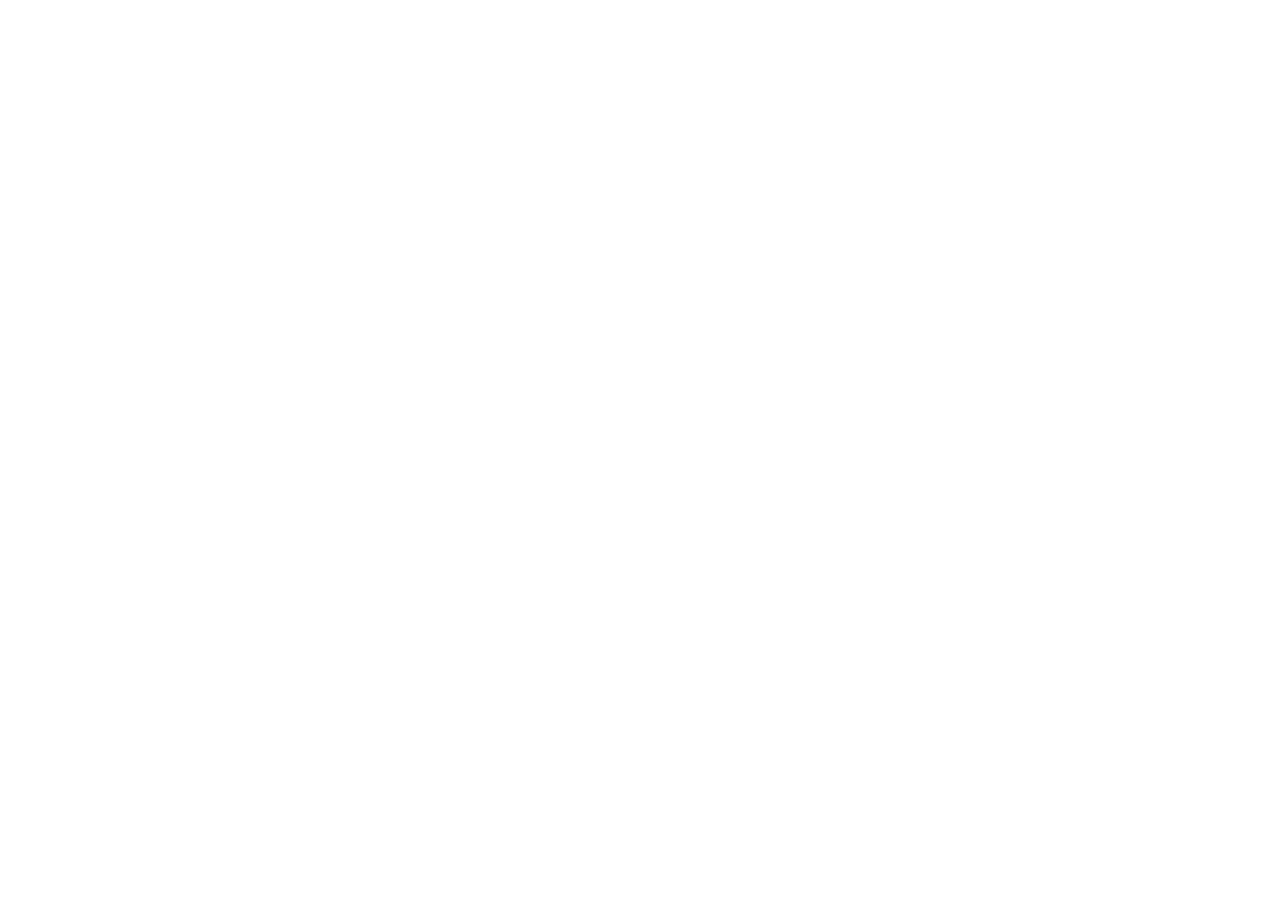
==== login.html @ 89409ceb "init project" ====
<!DOCTYPE html>
<html lang="en">

<head>
    <meta charset="UTF-8">
    <meta http-equiv="X-UA-Compatible" content="IE=edge">
    <meta name="viewport" content="width=device-width, initial-scale=1.0">
    <title>Document</title>
</head>

<body>

</body>

</html>
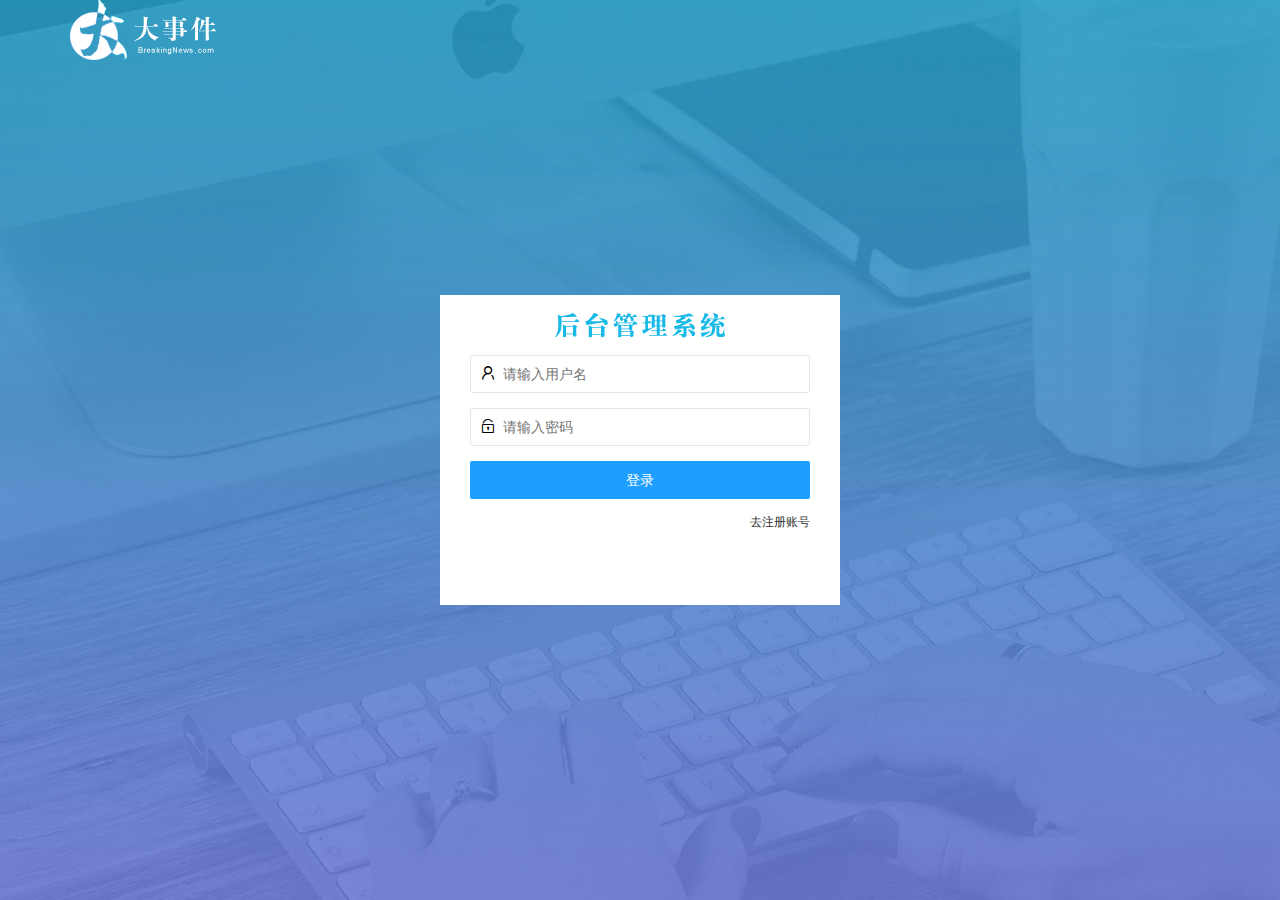
==== commit b4517d18: "完成了登录和注册功能的开发" ====
--- a/login.html
+++ b/login.html
@@ -5,10 +5,89 @@
     <meta charset="UTF-8">
     <meta http-equiv="X-UA-Compatible" content="IE=edge">
     <meta name="viewport" content="width=device-width, initial-scale=1.0">
-    <title>Document</title>
+    <title>大事件-登录/注册</title>
+    <!-- 导入layui 的样式表 -->
+    <link rel="stylesheet" href="/assets/lib/layui/css/layui.css">
+    <!-- 导入自己 的样式表 -->
+    <link rel="stylesheet" href="/assets/css/login.css">
 </head>
 
 <body>
+    <!-- 头部的logo区域 -->
+    <div class="layui-main">
+        <img src="/assets/images/logo.png" alt="" />
+    </div>
+    <!-- 登录注册区域 -->
+    <div class="loginAndRegBox">
+        <div class="title-box"></div>
+        <!-- 登录的div -->
+        <div class="login-box">
+            <!-- 登录的表单 -->
+            <form class="layui-form" id="form_login">
+                <!-- 用户名 -->
+                <div class="layui-form-item">
+                    <i class="layui-icon layui-icon-username"></i>
+                    <input type="text" name="username" required lay-verify="required" placeholder="请输入用户名" autocomplete="off" class="layui-input">
+                </div>
+
+                <!-- 登录密码 -->
+                <div class="layui-form-item">
+                    <i class="layui-icon layui-icon-password"></i>
+                    <input type="password" name="password" required lay-verify="required|pwd" placeholder="请输入密码" autocomplete="off" class="layui-input">
+                </div>
+
+                <!-- 登录按钮 -->
+                <div class="layui-form-item">
+                    <!-- 注意:提交按钮和普通按钮的区别,就是lay-submit属性 -->
+                    <button class="layui-btn layui-btn-fluid layui-btn-normal" lay-submit>登录</button>
+                </div>
+                <div class="layui-form-item links">
+                    <a href="javascript:;" id="link_reg"> 去注册账号</a>
+                </div>
+            </form>
+        </div>
+        <!-- 注册的div -->
+        <div class="reg-box">
+            <!-- 注册的表单 -->
+            <form class="layui-form" id="form_reg">
+                <!-- 用户名 -->
+                <div class="layui-form-item">
+                    <i class="layui-icon layui-icon-username"></i>
+                    <input type="text" name="username" required lay-verify="required" placeholder="请输入用户名" autocomplete="off" class="layui-input">
+                </div>
+
+                <!-- 登录密码 -->
+                <div class="layui-form-item">
+                    <i class="layui-icon layui-icon-password"></i>
+                    <input type="password" name="password" required lay-verify="required|pwd" placeholder="请输入密码" autocomplete="off" class="layui-input">
+                </div>
+
+                <!-- 确认密码框 -->
+                <div class="layui-form-item">
+                    <i class="layui-icon layui-icon-password"></i>
+                    <input type="password" name="repassword" required lay-verify="required|pwd|repwd" placeholder="再次确认密码" autocomplete="off" class="layui-input">
+                </div>
+
+                <!-- 登录按钮 -->
+                <div class="layui-form-item">
+                    <!-- 注意:提交按钮和普通按钮的区别,就是lay-submit属性 -->
+                    <button class="layui-btn layui-btn-fluid layui-btn-normal" lay-submit>注册</button>
+                </div>
+                <div class="layui-form-item links">
+                    <a href="javascript:;" id="link_login"> 去登录</a>
+                </div>
+            </form>
+
+        </div>
+    </div>
+    <!-- 导入layui js文件 -->
+    <script src="/assets/lib/layui/layui.all.js"></script>
+    <!-- 导入jquery -->
+    <script src="/assets/lib/jquery.js"></script>
+    <!-- 导入自己封装的baseAPI.js -->
+    <script src="/assets/js/baseAPI.js"></script>
+    <!-- 导入自己的javascript 脚本 -->
+    <script src="/assets/js/login.js"></script>
 
 </body>
 
--- a/assets/lib/layui/css/layui.css
+++ b/assets/lib/layui/css/layui.css
@@ -0,0 +1,2 @@
+/** layui-v2.5.5 MIT License By https://www.layui.com */
+ .layui-inline,img{display:inline-block;vertical-align:middle}h1,h2,h3,h4,h5,h6{font-weight:400}.layui-edge,.layui-header,.layui-inline,.layui-main{position:relative}.layui-body,.layui-edge,.layui-elip{overflow:hidden}.layui-btn,.layui-edge,.layui-inline,img{vertical-align:middle}.layui-btn,.layui-disabled,.layui-icon,.layui-unselect{-moz-user-select:none;-webkit-user-select:none;-ms-user-select:none}.layui-elip,.layui-form-checkbox span,.layui-form-pane .layui-form-label{text-overflow:ellipsis;white-space:nowrap}.layui-breadcrumb,.layui-tree-btnGroup{visibility:hidden}blockquote,body,button,dd,div,dl,dt,form,h1,h2,h3,h4,h5,h6,input,li,ol,p,pre,td,textarea,th,ul{margin:0;padding:0;-webkit-tap-highlight-color:rgba(0,0,0,0)}a:active,a:hover{outline:0}img{border:none}li{list-style:none}table{border-collapse:collapse;border-spacing:0}h4,h5,h6{font-size:100%}button,input,optgroup,option,select,textarea{font-family:inherit;font-size:inherit;font-style:inherit;font-weight:inherit;outline:0}pre{white-space:pre-wrap;white-space:-moz-pre-wrap;white-space:-pre-wrap;white-space:-o-pre-wrap;word-wrap:break-word}body{line-height:24px;font:14px Helvetica Neue,Helvetica,PingFang SC,Tahoma,Arial,sans-serif}hr{height:1px;margin:10px 0;border:0;clear:both}a{color:#333;text-decoration:none}a:hover{color:#777}a cite{font-style:normal;*cursor:pointer}.layui-border-box,.layui-border-box *{box-sizing:border-box}.layui-box,.layui-box *{box-sizing:content-box}.layui-clear{clear:both;*zoom:1}.layui-clear:after{content:'\20';clear:both;*zoom:1;display:block;height:0}.layui-inline{*display:inline;*zoom:1}.layui-edge{display:inline-block;width:0;height:0;border-width:6px;border-style:dashed;border-color:transparent}.layui-edge-top{top:-4px;border-bottom-color:#999;border-bottom-style:solid}.layui-edge-right{border-left-color:#999;border-left-style:solid}.layui-edge-bottom{top:2px;border-top-color:#999;border-top-style:solid}.layui-edge-left{border-right-color:#999;border-right-style:solid}.layui-disabled,.layui-disabled:hover{color:#d2d2d2!important;cursor:not-allowed!important}.layui-circle{border-radius:100%}.layui-show{display:block!important}.layui-hide{display:none!important}@font-face{font-family:layui-icon;src:url(../font/iconfont.eot?v=250);src:url(../font/iconfont.eot?v=250#iefix) format('embedded-opentype'),url(../font/iconfont.woff2?v=250) format('woff2'),url(../font/iconfont.woff?v=250) format('woff'),url(../font/iconfont.ttf?v=250) format('truetype'),url(../font/iconfont.svg?v=250#layui-icon) format('svg')}.layui-icon{font-family:layui-icon!important;font-size:16px;font-style:normal;-webkit-font-smoothing:antialiased;-moz-osx-font-smoothing:grayscale}.layui-icon-reply-fill:before{content:"\e611"}.layui-icon-set-fill:before{content:"\e614"}.layui-icon-menu-fill:before{content:"\e60f"}.layui-icon-search:before{content:"\e615"}.layui-icon-share:before{content:"\e641"}.layui-icon-set-sm:before{content:"\e620"}.layui-icon-engine:before{content:"\e628"}.layui-icon-close:before{content:"\1006"}.layui-icon-close-fill:before{content:"\1007"}.layui-icon-chart-screen:before{content:"\e629"}.layui-icon-star:before{content:"\e600"}.layui-icon-circle-dot:before{content:"\e617"}.layui-icon-chat:before{content:"\e606"}.layui-icon-release:before{content:"\e609"}.layui-icon-list:before{content:"\e60a"}.layui-icon-chart:before{content:"\e62c"}.layui-icon-ok-circle:before{content:"\1005"}.layui-icon-layim-theme:before{content:"\e61b"}.layui-icon-table:before{content:"\e62d"}.layui-icon-right:before{content:"\e602"}.layui-icon-left:before{content:"\e603"}.layui-icon-cart-simple:before{content:"\e698"}.layui-icon-face-cry:before{content:"\e69c"}.layui-icon-face-smile:before{content:"\e6af"}.layui-icon-survey:before{content:"\e6b2"}.layui-icon-tree:before{content:"\e62e"}.layui-icon-upload-circle:before{content:"\e62f"}.layui-icon-add-circle:before{content:"\e61f"}.layui-icon-download-circle:before{content:"\e601"}.layui-icon-templeate-1:before{content:"\e630"}.layui-icon-util:before{content:"\e631"}.layui-icon-face-surprised:before{content:"\e664"}.layui-icon-edit:before{content:"\e642"}.layui-icon-speaker:before{content:"\e645"}.layui-icon-down:before{content:"\e61a"}.layui-icon-file:before{content:"\e621"}.layui-icon-layouts:before{content:"\e632"}.layui-icon-rate-half:before{content:"\e6c9"}.layui-icon-add-circle-fine:before{content:"\e608"}.layui-icon-prev-circle:before{content:"\e633"}.layui-icon-read:before{content:"\e705"}.layui-icon-404:before{content:"\e61c"}.layui-icon-carousel:before{content:"\e634"}.layui-icon-help:before{content:"\e607"}.layui-icon-code-circle:before{content:"\e635"}.layui-icon-water:before{content:"\e636"}.layui-icon-username:before{content:"\e66f"}.layui-icon-find-fill:before{content:"\e670"}.layui-icon-about:before{content:"\e60b"}.layui-icon-location:before{content:"\e715"}.layui-icon-up:before{content:"\e619"}.layui-icon-pause:before{content:"\e651"}.layui-icon-date:before{content:"\e637"}.layui-icon-layim-uploadfile:before{content:"\e61d"}.layui-icon-delete:before{content:"\e640"}.layui-icon-play:before{content:"\e652"}.layui-icon-top:before{content:"\e604"}.layui-icon-friends:before{content:"\e612"}.layui-icon-refresh-3:before{content:"\e9aa"}.layui-icon-ok:before{content:"\e605"}.layui-icon-layer:before{content:"\e638"}.layui-icon-face-smile-fine:before{content:"\e60c"}.layui-icon-dollar:before{content:"\e659"}.layui-icon-group:before{content:"\e613"}.layui-icon-layim-download:before{content:"\e61e"}.layui-icon-picture-fine:before{content:"\e60d"}.layui-icon-link:before{content:"\e64c"}.layui-icon-diamond:before{content:"\e735"}.layui-icon-log:before{content:"\e60e"}.layui-icon-rate-solid:before{content:"\e67a"}.layui-icon-fonts-del:before{content:"\e64f"}.layui-icon-unlink:before{content:"\e64d"}.layui-icon-fonts-clear:before{content:"\e639"}.layui-icon-triangle-r:before{content:"\e623"}.layui-icon-circle:before{content:"\e63f"}.layui-icon-radio:before{content:"\e643"}.layui-icon-align-center:before{content:"\e647"}.layui-icon-align-right:before{content:"\e648"}.layui-icon-align-left:before{content:"\e649"}.layui-icon-loading-1:before{content:"\e63e"}.layui-icon-return:before{content:"\e65c"}.layui-icon-fonts-strong:before{content:"\e62b"}.layui-icon-upload:before{content:"\e67c"}.layui-icon-dialogue:before{content:"\e63a"}.layui-icon-video:before{content:"\e6ed"}.layui-icon-headset:before{content:"\e6fc"}.layui-icon-cellphone-fine:before{content:"\e63b"}.layui-icon-add-1:before{content:"\e654"}.layui-icon-face-smile-b:before{content:"\e650"}.layui-icon-fonts-html:before{content:"\e64b"}.layui-icon-form:before{content:"\e63c"}.layui-icon-cart:before{content:"\e657"}.layui-icon-camera-fill:before{content:"\e65d"}.layui-icon-tabs:before{content:"\e62a"}.layui-icon-fonts-code:before{content:"\e64e"}.layui-icon-fire:before{content:"\e756"}.layui-icon-set:before{content:"\e716"}.layui-icon-fonts-u:before{content:"\e646"}.layui-icon-triangle-d:before{content:"\e625"}.layui-icon-tips:before{content:"\e702"}.layui-icon-picture:before{content:"\e64a"}.layui-icon-more-vertical:before{content:"\e671"}.layui-icon-flag:before{content:"\e66c"}.layui-icon-loading:before{content:"\e63d"}.layui-icon-fonts-i:before{content:"\e644"}.layui-icon-refresh-1:before{content:"\e666"}.layui-icon-rmb:before{content:"\e65e"}.layui-icon-home:before{content:"\e68e"}.layui-icon-user:before{content:"\e770"}.layui-icon-notice:before{content:"\e667"}.layui-icon-login-weibo:before{content:"\e675"}.layui-icon-voice:before{content:"\e688"}.layui-icon-upload-drag:before{content:"\e681"}.layui-icon-login-qq:before{content:"\e676"}.layui-icon-snowflake:before{content:"\e6b1"}.layui-icon-file-b:before{content:"\e655"}.layui-icon-template:before{content:"\e663"}.layui-icon-auz:before{content:"\e672"}.layui-icon-console:before{content:"\e665"}.layui-icon-app:before{content:"\e653"}.layui-icon-prev:before{content:"\e65a"}.layui-icon-website:before{content:"\e7ae"}.layui-icon-next:before{content:"\e65b"}.layui-icon-component:before{content:"\e857"}.layui-icon-more:before{content:"\e65f"}.layui-icon-login-wechat:before{content:"\e677"}.layui-icon-shrink-right:before{content:"\e668"}.layui-icon-spread-left:before{content:"\e66b"}.layui-icon-camera:before{content:"\e660"}.layui-icon-note:before{content:"\e66e"}.layui-icon-refresh:before{content:"\e669"}.layui-icon-female:before{content:"\e661"}.layui-icon-male:before{content:"\e662"}.layui-icon-password:before{content:"\e673"}.layui-icon-senior:before{content:"\e674"}.layui-icon-theme:before{content:"\e66a"}.layui-icon-tread:before{content:"\e6c5"}.layui-icon-praise:before{content:"\e6c6"}.layui-icon-star-fill:before{content:"\e658"}.layui-icon-rate:before{content:"\e67b"}.layui-icon-template-1:before{content:"\e656"}.layui-icon-vercode:before{content:"\e679"}.layui-icon-cellphone:before{content:"\e678"}.layui-icon-screen-full:before{content:"\e622"}.layui-icon-screen-restore:before{content:"\e758"}.layui-icon-cols:before{content:"\e610"}.layui-icon-export:before{content:"\e67d"}.layui-icon-print:before{content:"\e66d"}.layui-icon-slider:before{content:"\e714"}.layui-icon-addition:before{content:"\e624"}.layui-icon-subtraction:before{content:"\e67e"}.layui-icon-service:before{content:"\e626"}.layui-icon-transfer:before{content:"\e691"}.layui-main{width:1140px;margin:0 auto}.layui-header{z-index:1000;height:60px}.layui-header a:hover{transition:all .5s;-webkit-transition:all .5s}.layui-side{position:fixed;left:0;top:0;bottom:0;z-index:999;width:200px;overflow-x:hidden}.layui-side-scroll{position:relative;width:220px;height:100%;overflow-x:hidden}.layui-body{position:absolute;left:200px;right:0;top:0;bottom:0;z-index:998;width:auto;overflow-y:auto;box-sizing:border-box}.layui-layout-body{overflow:hidden}.layui-layout-admin .layui-header{background-color:#23262E}.layui-layout-admin .layui-side{top:60px;width:200px;overflow-x:hidden}.layui-layout-admin .layui-body{position:fixed;top:60px;bottom:44px}.layui-layout-admin .layui-main{width:auto;margin:0 15px}.layui-layout-admin .layui-footer{position:fixed;left:200px;right:0;bottom:0;height:44px;line-height:44px;padding:0 15px;background-color:#eee}.layui-layout-admin .layui-logo{position:absolute;left:0;top:0;width:200px;height:100%;line-height:60px;text-align:center;color:#009688;font-size:16px}.layui-layout-admin .layui-header .layui-nav{background:0 0}.layui-layout-left{position:absolute!important;left:200px;top:0}.layui-layout-right{position:absolute!important;right:0;top:0}.layui-container{position:relative;margin:0 auto;padding:0 15px;box-sizing:border-box}.layui-fluid{position:relative;margin:0 auto;padding:0 15px}.layui-row:after,.layui-row:before{content:'';display:block;clear:both}.layui-col-lg1,.layui-col-lg10,.layui-col-lg11,.layui-col-lg12,.layui-col-lg2,.layui-col-lg3,.layui-col-lg4,.layui-col-lg5,.layui-col-lg6,.layui-col-lg7,.layui-col-lg8,.layui-col-lg9,.layui-col-md1,.layui-col-md10,.layui-col-md11,.layui-col-md12,.layui-col-md2,.layui-col-md3,.layui-col-md4,.layui-col-md5,.layui-col-md6,.layui-col-md7,.layui-col-md8,.layui-col-md9,.layui-col-sm1,.layui-col-sm10,.layui-col-sm11,.layui-col-sm12,.layui-col-sm2,.layui-col-sm3,.layui-col-sm4,.layui-col-sm5,.layui-col-sm6,.layui-col-sm7,.layui-col-sm8,.layui-col-sm9,.layui-col-xs1,.layui-col-xs10,.layui-col-xs11,.layui-col-xs12,.layui-col-xs2,.layui-col-xs3,.layui-col-xs4,.layui-col-xs5,.layui-col-xs6,.layui-col-xs7,.layui-col-xs8,.layui-col-xs9{position:relative;display:block;box-sizing:border-box}.layui-col-xs1,.layui-col-xs10,.layui-col-xs11,.layui-col-xs12,.layui-col-xs2,.layui-col-xs3,.layui-col-xs4,.layui-col-xs5,.layui-col-xs6,.layui-col-xs7,.layui-col-xs8,.layui-col-xs9{float:left}.layui-col-xs1{width:8.33333333%}.layui-col-xs2{width:16.66666667%}.layui-col-xs3{width:25%}.layui-col-xs4{width:33.33333333%}.layui-col-xs5{width:41.66666667%}.layui-col-xs6{width:50%}.layui-col-xs7{width:58.33333333%}.layui-col-xs8{width:66.66666667%}.layui-col-xs9{width:75%}.layui-col-xs10{width:83.33333333%}.layui-col-xs11{width:91.66666667%}.layui-col-xs12{width:100%}.layui-col-xs-offset1{margin-left:8.33333333%}.layui-col-xs-offset2{margin-left:16.66666667%}.layui-col-xs-offset3{margin-left:25%}.layui-col-xs-offset4{margin-left:33.33333333%}.layui-col-xs-offset5{margin-left:41.66666667%}.layui-col-xs-offset6{margin-left:50%}.layui-col-xs-offset7{margin-left:58.33333333%}.layui-col-xs-offset8{margin-left:66.66666667%}.layui-col-xs-offset9{margin-left:75%}.layui-col-xs-offset10{margin-left:83.33333333%}.layui-col-xs-offset11{margin-left:91.66666667%}.layui-col-xs-offset12{margin-left:100%}@media screen and (max-width:768px){.layui-hide-xs{display:none!important}.layui-show-xs-block{display:block!important}.layui-show-xs-inline{display:inline!important}.layui-show-xs-inline-block{display:inline-block!important}}@media screen and (min-width:768px){.layui-container{width:750px}.layui-hide-sm{display:none!important}.layui-show-sm-block{display:block!important}.layui-show-sm-inline{display:inline!important}.layui-show-sm-inline-block{display:inline-block!important}.layui-col-sm1,.layui-col-sm10,.layui-col-sm11,.layui-col-sm12,.layui-col-sm2,.layui-col-sm3,.layui-col-sm4,.layui-col-sm5,.layui-col-sm6,.layui-col-sm7,.layui-col-sm8,.layui-col-sm9{float:left}.layui-col-sm1{width:8.33333333%}.layui-col-sm2{width:16.66666667%}.layui-col-sm3{width:25%}.layui-col-sm4{width:33.33333333%}.layui-col-sm5{width:41.66666667%}.layui-col-sm6{width:50%}.layui-col-sm7{width:58.33333333%}.layui-col-sm8{width:66.66666667%}.layui-col-sm9{width:75%}.layui-col-sm10{width:83.33333333%}.layui-col-sm11{width:91.66666667%}.layui-col-sm12{width:100%}.layui-col-sm-offset1{margin-left:8.33333333%}.layui-col-sm-offset2{margin-left:16.66666667%}.layui-col-sm-offset3{margin-left:25%}.layui-col-sm-offset4{margin-left:33.33333333%}.layui-col-sm-offset5{margin-left:41.66666667%}.layui-col-sm-offset6{margin-left:50%}.layui-col-sm-offset7{margin-left:58.33333333%}.layui-col-sm-offset8{margin-left:66.66666667%}.layui-col-sm-offset9{margin-left:75%}.layui-col-sm-offset10{margin-left:83.33333333%}.layui-col-sm-offset11{margin-left:91.66666667%}.layui-col-sm-offset12{margin-left:100%}}@media screen and (min-width:992px){.layui-container{width:970px}.layui-hide-md{display:none!important}.layui-show-md-block{display:block!important}.layui-show-md-inline{display:inline!important}.layui-show-md-inline-block{display:inline-block!important}.layui-col-md1,.layui-col-md10,.layui-col-md11,.layui-col-md12,.layui-col-md2,.layui-col-md3,.layui-col-md4,.layui-col-md5,.layui-col-md6,.layui-col-md7,.layui-col-md8,.layui-col-md9{float:left}.layui-col-md1{width:8.33333333%}.layui-col-md2{width:16.66666667%}.layui-col-md3{width:25%}.layui-col-md4{width:33.33333333%}.layui-col-md5{width:41.66666667%}.layui-col-md6{width:50%}.layui-col-md7{width:58.33333333%}.layui-col-md8{width:66.66666667%}.layui-col-md9{width:75%}.layui-col-md10{width:83.33333333%}.layui-col-md11{width:91.66666667%}.layui-col-md12{width:100%}.layui-col-md-offset1{margin-left:8.33333333%}.layui-col-md-offset2{margin-left:16.66666667%}.layui-col-md-offset3{margin-left:25%}.layui-col-md-offset4{margin-left:33.33333333%}.layui-col-md-offset5{margin-left:41.66666667%}.layui-col-md-offset6{margin-left:50%}.layui-col-md-offset7{margin-left:58.33333333%}.layui-col-md-offset8{margin-left:66.66666667%}.layui-col-md-offset9{margin-left:75%}.layui-col-md-offset10{margin-left:83.33333333%}.layui-col-md-offset11{margin-left:91.66666667%}.layui-col-md-offset12{margin-left:100%}}@media screen and (min-width:1200px){.layui-container{width:1170px}.layui-hide-lg{display:none!important}.layui-show-lg-block{display:block!important}.layui-show-lg-inline{display:inline!important}.layui-show-lg-inline-block{display:inline-block!important}.layui-col-lg1,.layui-col-lg10,.layui-col-lg11,.layui-col-lg12,.layui-col-lg2,.layui-col-lg3,.layui-col-lg4,.layui-col-lg5,.layui-col-lg6,.layui-col-lg7,.layui-col-lg8,.layui-col-lg9{float:left}.layui-col-lg1{width:8.33333333%}.layui-col-lg2{width:16.66666667%}.layui-col-lg3{width:25%}.layui-col-lg4{width:33.33333333%}.layui-col-lg5{width:41.66666667%}.layui-col-lg6{width:50%}.layui-col-lg7{width:58.33333333%}.layui-col-lg8{width:66.66666667%}.layui-col-lg9{width:75%}.layui-col-lg10{width:83.33333333%}.layui-col-lg11{width:91.66666667%}.layui-col-lg12{width:100%}.layui-col-lg-offset1{margin-left:8.33333333%}.layui-col-lg-offset2{margin-left:16.66666667%}.layui-col-lg-offset3{margin-left:25%}.layui-col-lg-offset4{margin-left:33.33333333%}.layui-col-lg-offset5{margin-left:41.66666667%}.layui-col-lg-offset6{margin-left:50%}.layui-col-lg-offset7{margin-left:58.33333333%}.layui-col-lg-offset8{margin-left:66.66666667%}.layui-col-lg-offset9{margin-left:75%}.layui-col-lg-offset10{margin-left:83.33333333%}.layui-col-lg-offset11{margin-left:91.66666667%}.layui-col-lg-offset12{margin-left:100%}}.layui-col-space1{margin:-.5px}.layui-col-space1>*{padding:.5px}.layui-col-space3{margin:-1.5px}.layui-col-space3>*{padding:1.5px}.layui-col-space5{margin:-2.5px}.layui-col-space5>*{padding:2.5px}.layui-col-space8{margin:-3.5px}.layui-col-space8>*{padding:3.5px}.layui-col-space10{margin:-5px}.layui-col-space10>*{padding:5px}.layui-col-space12{margin:-6px}.layui-col-space12>*{padding:6px}.layui-col-space15{margin:-7.5px}.layui-col-space15>*{padding:7.5px}.layui-col-space18{margin:-9px}.layui-col-space18>*{padding:9px}.layui-col-space20{margin:-10px}.layui-col-space20>*{padding:10px}.layui-col-space22{margin:-11px}.layui-col-space22>*{padding:11px}.layui-col-space25{margin:-12.5px}.layui-col-space25>*{padding:12.5px}.layui-col-space30{margin:-15px}.layui-col-space30>*{padding:15px}.layui-btn,.layui-input,.layui-select,.layui-textarea,.layui-upload-button{outline:0;-webkit-appearance:none;transition:all .3s;-webkit-transition:all .3s;box-sizing:border-box}.layui-elem-quote{margin-bottom:10px;padding:15px;line-height:22px;border-left:5px solid #009688;border-radius:0 2px 2px 0;background-color:#f2f2f2}.layui-quote-nm{border-style:solid;border-width:1px 1px 1px 5px;background:0 0}.layui-elem-field{margin-bottom:10px;padding:0;border-width:1px;border-style:solid}.layui-elem-field legend{margin-left:20px;padding:0 10px;font-size:20px;font-weight:300}.layui-field-title{margin:10px 0 20px;border-width:1px 0 0}.layui-field-box{padding:10px 15px}.layui-field-title .layui-field-box{padding:10px 0}.layui-progress{position:relative;height:6px;border-radius:20px;background-color:#e2e2e2}.layui-progress-bar{position:absolute;left:0;top:0;width:0;max-width:100%;height:6px;border-radius:20px;text-align:right;background-color:#5FB878;transition:all .3s;-webkit-transition:all .3s}.layui-progress-big,.layui-progress-big .layui-progress-bar{height:18px;line-height:18px}.layui-progress-text{position:relative;top:-20px;line-height:18px;font-size:12px;color:#666}.layui-progress-big .layui-progress-text{position:static;padding:0 10px;color:#fff}.layui-collapse{border-width:1px;border-style:solid;border-radius:2px}.layui-colla-content,.layui-colla-item{border-top-width:1px;border-top-style:solid}.layui-colla-item:first-child{border-top:none}.layui-colla-title{position:relative;height:42px;line-height:42px;padding:0 15px 0 35px;color:#333;background-color:#f2f2f2;cursor:pointer;font-size:14px;overflow:hidden}.layui-colla-content{display:none;padding:10px 15px;line-height:22px;color:#666}.layui-colla-icon{position:absolute;left:15px;top:0;font-size:14px}.layui-card{margin-bottom:15px;border-radius:2px;background-color:#fff;box-shadow:0 1px 2px 0 rgba(0,0,0,.05)}.layui-card:last-child{margin-bottom:0}.layui-card-header{position:relative;height:42px;line-height:42px;padding:0 15px;border-bottom:1px solid #f6f6f6;color:#333;border-radius:2px 2px 0 0;font-size:14px}.layui-bg-black,.layui-bg-blue,.layui-bg-cyan,.layui-bg-green,.layui-bg-orange,.layui-bg-red{color:#fff!important}.layui-card-body{position:relative;padding:10px 15px;line-height:24px}.layui-card-body[pad15]{padding:15px}.layui-card-body[pad20]{padding:20px}.layui-card-body .layui-table{margin:5px 0}.layui-card .layui-tab{margin:0}.layui-panel-window{position:relative;padding:15px;border-radius:0;border-top:5px solid #E6E6E6;background-color:#fff}.layui-auxiliar-moving{position:fixed;left:0;right:0;top:0;bottom:0;width:100%;height:100%;background:0 0;z-index:9999999999}.layui-form-label,.layui-form-mid,.layui-form-select,.layui-input-block,.layui-input-inline,.layui-textarea{position:relative}.layui-bg-red{background-color:#FF5722!important}.layui-bg-orange{background-color:#FFB800!important}.layui-bg-green{background-color:#009688!important}.layui-bg-cyan{background-color:#2F4056!important}.layui-bg-blue{background-color:#1E9FFF!important}.layui-bg-black{background-color:#393D49!important}.layui-bg-gray{background-color:#eee!important;color:#666!important}.layui-badge-rim,.layui-colla-content,.layui-colla-item,.layui-collapse,.layui-elem-field,.layui-form-pane .layui-form-item[pane],.layui-form-pane .layui-form-label,.layui-input,.layui-layedit,.layui-layedit-tool,.layui-quote-nm,.layui-select,.layui-tab-bar,.layui-tab-card,.layui-tab-title,.layui-tab-title .layui-this:after,.layui-textarea{border-color:#e6e6e6}.layui-timeline-item:before,hr{background-color:#e6e6e6}.layui-text{line-height:22px;font-size:14px;color:#666}.layui-text h1,.layui-text h2,.layui-text h3{font-weight:500;color:#333}.layui-text h1{font-size:30px}.layui-text h2{font-size:24px}.layui-text h3{font-size:18px}.layui-text a:not(.layui-btn){color:#01AAED}.layui-text a:not(.layui-btn):hover{text-decoration:underline}.layui-text ul{padding:5px 0 5px 15px}.layui-text ul li{margin-top:5px;list-style-type:disc}.layui-text em,.layui-word-aux{color:#999!important;padding:0 5px!important}.layui-btn{display:inline-block;height:38px;line-height:38px;padding:0 18px;background-color:#009688;color:#fff;white-space:nowrap;text-align:center;font-size:14px;border:none;border-radius:2px;cursor:pointer}.layui-btn:hover{opacity:.8;filter:alpha(opacity=80);color:#fff}.layui-btn:active{opacity:1;filter:alpha(opacity=100)}.layui-btn+.layui-btn{margin-left:10px}.layui-btn-container{font-size:0}.layui-btn-container .layui-btn{margin-right:10px;margin-bottom:10px}.layui-btn-container .layui-btn+.layui-btn{margin-left:0}.layui-table .layui-btn-container .layui-btn{margin-bottom:9px}.layui-btn-radius{border-radius:100px}.layui-btn .layui-icon{margin-right:3px;font-size:18px;vertical-align:bottom;vertical-align:middle\9}.layui-btn-primary{border:1px solid #C9C9C9;background-color:#fff;color:#555}.layui-btn-primary:hover{border-color:#009688;color:#333}.layui-btn-normal{background-color:#1E9FFF}.layui-btn-warm{background-color:#FFB800}.layui-btn-danger{background-color:#FF5722}.layui-btn-checked{background-color:#5FB878}.layui-btn-disabled,.layui-btn-disabled:active,.layui-btn-disabled:hover{border:1px solid #e6e6e6;background-color:#FBFBFB;color:#C9C9C9;cursor:not-allowed;opacity:1}.layui-btn-lg{height:44px;line-height:44px;padding:0 25px;font-size:16px}.layui-btn-sm{height:30px;line-height:30px;padding:0 10px;font-size:12px}.layui-btn-sm i{font-size:16px!important}.layui-btn-xs{height:22px;line-height:22px;padding:0 5px;font-size:12px}.layui-btn-xs i{font-size:14px!important}.layui-btn-group{display:inline-block;vertical-align:middle;font-size:0}.layui-btn-group .layui-btn{margin-left:0!important;margin-right:0!important;border-left:1px solid rgba(255,255,255,.5);border-radius:0}.layui-btn-group .layui-btn-primary{border-left:none}.layui-btn-group .layui-btn-primary:hover{border-color:#C9C9C9;color:#009688}.layui-btn-group .layui-btn:first-child{border-left:none;border-radius:2px 0 0 2px}.layui-btn-group .layui-btn-primary:first-child{border-left:1px solid #c9c9c9}.layui-btn-group .layui-btn:last-child{border-radius:0 2px 2px 0}.layui-btn-group .layui-btn+.layui-btn{margin-left:0}.layui-btn-group+.layui-btn-group{margin-left:10px}.layui-btn-fluid{width:100%}.layui-input,.layui-select,.layui-textarea{height:38px;line-height:1.3;line-height:38px\9;border-width:1px;border-style:solid;background-color:#fff;border-radius:2px}.layui-input::-webkit-input-placeholder,.layui-select::-webkit-input-placeholder,.layui-textarea::-webkit-input-placeholder{line-height:1.3}.layui-input,.layui-textarea{display:block;width:100%;padding-left:10px}.layui-input:hover,.layui-textarea:hover{border-color:#D2D2D2!important}.layui-input:focus,.layui-textarea:focus{border-color:#C9C9C9!important}.layui-textarea{min-height:100px;height:auto;line-height:20px;padding:6px 10px;resize:vertical}.layui-select{padding:0 10px}.layui-form input[type=checkbox],.layui-form input[type=radio],.layui-form select{display:none}.layui-form [lay-ignore]{display:initial}.layui-form-item{margin-bottom:15px;clear:both;*zoom:1}.layui-form-item:after{content:'\20';clear:both;*zoom:1;display:block;height:0}.layui-form-label{float:left;display:block;padding:9px 15px;width:80px;font-weight:400;line-height:20px;text-align:right}.layui-form-label-col{display:block;float:none;padding:9px 0;line-height:20px;text-align:left}.layui-form-item .layui-inline{margin-bottom:5px;margin-right:10px}.layui-input-block{margin-left:110px;min-height:36px}.layui-input-inline{display:inline-block;vertical-align:middle}.layui-form-item .layui-input-inline{float:left;width:190px;margin-right:10px}.layui-form-text .layui-input-inline{width:auto}.layui-form-mid{float:left;display:block;padding:9px 0!important;line-height:20px;margin-right:10px}.layui-form-danger+.layui-form-select .layui-input,.layui-form-danger:focus{border-color:#FF5722!important}.layui-form-select .layui-input{padding-right:30px;cursor:pointer}.layui-form-select .layui-edge{position:absolute;right:10px;top:50%;margin-top:-3px;cursor:pointer;border-width:6px;border-top-color:#c2c2c2;border-top-style:solid;transition:all .3s;-webkit-transition:all .3s}.layui-form-select dl{display:none;position:absolute;left:0;top:42px;padding:5px 0;z-index:899;min-width:100%;border:1px solid #d2d2d2;max-height:300px;overflow-y:auto;background-color:#fff;border-radius:2px;box-shadow:0 2px 4px rgba(0,0,0,.12);box-sizing:border-box}.layui-form-select dl dd,.layui-form-select dl dt{padding:0 10px;line-height:36px;white-space:nowrap;overflow:hidden;text-overflow:ellipsis}.layui-form-select dl dt{font-size:12px;color:#999}.layui-form-select dl dd{cursor:pointer}.layui-form-select dl dd:hover{background-color:#f2f2f2;-webkit-transition:.5s all;transition:.5s all}.layui-form-select .layui-select-group dd{padding-left:20px}.layui-form-select dl dd.layui-select-tips{padding-left:10px!important;color:#999}.layui-form-select dl dd.layui-this{background-color:#5FB878;color:#fff}.layui-form-checkbox,.layui-form-select dl dd.layui-disabled{background-color:#fff}.layui-form-selected dl{display:block}.layui-form-checkbox,.layui-form-checkbox *,.layui-form-switch{display:inline-block;vertical-align:middle}.layui-form-selected .layui-edge{margin-top:-9px;-webkit-transform:rotate(180deg);transform:rotate(180deg);margin-top:-3px\9}:root .layui-form-selected .layui-edge{margin-top:-9px\0/IE9}.layui-form-selectup dl{top:auto;bottom:42px}.layui-select-none{margin:5px 0;text-align:center;color:#999}.layui-select-disabled .layui-disabled{border-color:#eee!important}.layui-select-disabled .layui-edge{border-top-color:#d2d2d2}.layui-form-checkbox{position:relative;height:30px;line-height:30px;margin-right:10px;padding-right:30px;cursor:pointer;font-size:0;-webkit-transition:.1s linear;transition:.1s linear;box-sizing:border-box}.layui-form-checkbox span{padding:0 10px;height:100%;font-size:14px;border-radius:2px 0 0 2px;background-color:#d2d2d2;color:#fff;overflow:hidden}.layui-form-checkbox:hover span{background-color:#c2c2c2}.layui-form-checkbox i{position:absolute;right:0;top:0;width:30px;height:28px;border:1px solid #d2d2d2;border-left:none;border-radius:0 2px 2px 0;color:#fff;font-size:20px;text-align:center}.layui-form-checkbox:hover i{border-color:#c2c2c2;color:#c2c2c2}.layui-form-checked,.layui-form-checked:hover{border-color:#5FB878}.layui-form-checked span,.layui-form-checked:hover span{background-color:#5FB878}.layui-form-checked i,.layui-form-checked:hover i{color:#5FB878}.layui-form-item .layui-form-checkbox{margin-top:4px}.layui-form-checkbox[lay-skin=primary]{height:auto!important;line-height:normal!important;min-width:18px;min-height:18px;border:none!important;margin-right:0;padding-left:28px;padding-right:0;background:0 0}.layui-form-checkbox[lay-skin=primary] span{padding-left:0;padding-right:15px;line-height:18px;background:0 0;color:#666}.layui-form-checkbox[lay-skin=primary] i{right:auto;left:0;width:16px;height:16px;line-height:16px;border:1px solid #d2d2d2;font-size:12px;border-radius:2px;background-color:#fff;-webkit-transition:.1s linear;transition:.1s linear}.layui-form-checkbox[lay-skin=primary]:hover i{border-color:#5FB878;color:#fff}.layui-form-checked[lay-skin=primary] i{border-color:#5FB878!important;background-color:#5FB878;color:#fff}.layui-checkbox-disbaled[lay-skin=primary] span{background:0 0!important;color:#c2c2c2}.layui-checkbox-disbaled[lay-skin=primary]:hover i{border-color:#d2d2d2}.layui-form-item .layui-form-checkbox[lay-skin=primary]{margin-top:10px}.layui-form-switch{position:relative;height:22px;line-height:22px;min-width:35px;padding:0 5px;margin-top:8px;border:1px solid #d2d2d2;border-radius:20px;cursor:pointer;background-color:#fff;-webkit-transition:.1s linear;transition:.1s linear}.layui-form-switch i{position:absolute;left:5px;top:3px;width:16px;height:16px;border-radius:20px;background-color:#d2d2d2;-webkit-transition:.1s linear;transition:.1s linear}.layui-form-switch em{position:relative;top:0;width:25px;margin-left:21px;padding:0!important;text-align:center!important;color:#999!important;font-style:normal!important;font-size:12px}.layui-form-onswitch{border-color:#5FB878;background-color:#5FB878}.layui-checkbox-disbaled,.layui-checkbox-disbaled i{border-color:#e2e2e2!important}.layui-form-onswitch i{left:100%;margin-left:-21px;background-color:#fff}.layui-form-onswitch em{margin-left:5px;margin-right:21px;color:#fff!important}.layui-checkbox-disbaled span{background-color:#e2e2e2!important}.layui-checkbox-disbaled:hover i{color:#fff!important}[lay-radio]{display:none}.layui-form-radio,.layui-form-radio *{display:inline-block;vertical-align:middle}.layui-form-radio{line-height:28px;margin:6px 10px 0 0;padding-right:10px;cursor:pointer;font-size:0}.layui-form-radio *{font-size:14px}.layui-form-radio>i{margin-right:8px;font-size:22px;color:#c2c2c2}.layui-form-radio>i:hover,.layui-form-radioed>i{color:#5FB878}.layui-radio-disbaled>i{color:#e2e2e2!important}.layui-form-pane .layui-form-label{width:110px;padding:8px 15px;height:38px;line-height:20px;border-width:1px;border-style:solid;border-radius:2px 0 0 2px;text-align:center;background-color:#FBFBFB;overflow:hidden;box-sizing:border-box}.layui-form-pane .layui-input-inline{margin-left:-1px}.layui-form-pane .layui-input-block{margin-left:110px;left:-1px}.layui-form-pane .layui-input{border-radius:0 2px 2px 0}.layui-form-pane .layui-form-text .layui-form-label{float:none;width:100%;border-radius:2px;box-sizing:border-box;text-align:left}.layui-form-pane .layui-form-text .layui-input-inline{display:block;margin:0;top:-1px;clear:both}.layui-form-pane .layui-form-text .layui-input-block{margin:0;left:0;top:-1px}.layui-form-pane .layui-form-text .layui-textarea{min-height:100px;border-radius:0 0 2px 2px}.layui-form-pane .layui-form-checkbox{margin:4px 0 4px 10px}.layui-form-pane .layui-form-radio,.layui-form-pane .layui-form-switch{margin-top:6px;margin-left:10px}.layui-form-pane .layui-form-item[pane]{position:relative;border-width:1px;border-style:solid}.layui-form-pane .layui-form-item[pane] .layui-form-label{position:absolute;left:0;top:0;height:100%;border-width:0 1px 0 0}.layui-form-pane .layui-form-item[pane] .layui-input-inline{margin-left:110px}@media screen and (max-width:450px){.layui-form-item .layui-form-label{text-overflow:ellipsis;overflow:hidden;white-space:nowrap}.layui-form-item .layui-inline{display:block;margin-right:0;margin-bottom:20px;clear:both}.layui-form-item .layui-inline:after{content:'\20';clear:both;display:block;height:0}.layui-form-item .layui-input-inline{display:block;float:none;left:-3px;width:auto;margin:0 0 10px 112px}.layui-form-item .layui-input-inline+.layui-form-mid{margin-left:110px;top:-5px;padding:0}.layui-form-item .layui-form-checkbox{margin-right:5px;margin-bottom:5px}}.layui-layedit{border-width:1px;border-style:solid;border-radius:2px}.layui-layedit-tool{padding:3px 5px;border-bottom-width:1px;border-bottom-style:solid;font-size:0}.layedit-tool-fixed{position:fixed;top:0;border-top:1px solid #e2e2e2}.layui-layedit-tool .layedit-tool-mid,.layui-layedit-tool .layui-icon{display:inline-block;vertical-align:middle;text-align:center;font-size:14px}.layui-layedit-tool .layui-icon{position:relative;width:32px;height:30px;line-height:30px;margin:3px 5px;color:#777;cursor:pointer;border-radius:2px}.layui-layedit-tool .layui-icon:hover{color:#393D49}.layui-layedit-tool .layui-icon:active{color:#000}.layui-layedit-tool .layedit-tool-active{background-color:#e2e2e2;color:#000}.layui-layedit-tool .layui-disabled,.layui-layedit-tool .layui-disabled:hover{color:#d2d2d2;cursor:not-allowed}.layui-layedit-tool .layedit-tool-mid{width:1px;height:18px;margin:0 10px;background-color:#d2d2d2}.layedit-tool-html{width:50px!important;font-size:30px!important}.layedit-tool-b,.layedit-tool-code,.layedit-tool-help{font-size:16px!important}.layedit-tool-d,.layedit-tool-face,.layedit-tool-image,.layedit-tool-unlink{font-size:18px!important}.layedit-tool-image input{position:absolute;font-size:0;left:0;top:0;width:100%;height:100%;opacity:.01;filter:Alpha(opacity=1);cursor:pointer}.layui-layedit-iframe iframe{display:block;width:100%}#LAY_layedit_code{overflow:hidden}.layui-laypage{display:inline-block;*display:inline;*zoom:1;vertical-align:middle;margin:10px 0;font-size:0}.layui-laypage>a:first-child,.layui-laypage>a:first-child em{border-radius:2px 0 0 2px}.layui-laypage>a:last-child,.layui-laypage>a:last-child em{border-radius:0 2px 2px 0}.layui-laypage>:first-child{margin-left:0!important}.layui-laypage>:last-child{margin-right:0!important}.layui-laypage a,.layui-laypage button,.layui-laypage input,.layui-laypage select,.layui-laypage span{border:1px solid #e2e2e2}.layui-laypage a,.layui-laypage span{display:inline-block;*display:inline;*zoom:1;vertical-align:middle;padding:0 15px;height:28px;line-height:28px;margin:0 -1px 5px 0;background-color:#fff;color:#333;font-size:12px}.layui-flow-more a *,.layui-laypage input,.layui-table-view select[lay-ignore]{display:inline-block}.layui-laypage a:hover{color:#009688}.layui-laypage em{font-style:normal}.layui-laypage .layui-laypage-spr{color:#999;font-weight:700}.layui-laypage a{text-decoration:none}.layui-laypage .layui-laypage-curr{position:relative}.layui-laypage .layui-laypage-curr em{position:relative;color:#fff}.layui-laypage .layui-laypage-curr .layui-laypage-em{position:absolute;left:-1px;top:-1px;padding:1px;width:100%;height:100%;background-color:#009688}.layui-laypage-em{border-radius:2px}.layui-laypage-next em,.layui-laypage-prev em{font-family:Sim sun;font-size:16px}.layui-laypage .layui-laypage-count,.layui-laypage .layui-laypage-limits,.layui-laypage .layui-laypage-refresh,.layui-laypage .layui-laypage-skip{margin-left:10px;margin-right:10px;padding:0;border:none}.layui-laypage .layui-laypage-limits,.layui-laypage .layui-laypage-refresh{vertical-align:top}.layui-laypage .layui-laypage-refresh i{font-size:18px;cursor:pointer}.layui-laypage select{height:22px;padding:3px;border-radius:2px;cursor:pointer}.layui-laypage .layui-laypage-skip{height:30px;line-height:30px;color:#999}.layui-laypage button,.layui-laypage input{height:30px;line-height:30px;border-radius:2px;vertical-align:top;background-color:#fff;box-sizing:border-box}.layui-laypage input{width:40px;margin:0 10px;padding:0 3px;text-align:center}.layui-laypage input:focus,.layui-laypage select:focus{border-color:#009688!important}.layui-laypage button{margin-left:10px;padding:0 10px;cursor:pointer}.layui-table,.layui-table-view{margin:10px 0}.layui-flow-more{margin:10px 0;text-align:center;color:#999;font-size:14px}.layui-flow-more a{height:32px;line-height:32px}.layui-flow-more a *{vertical-align:top}.layui-flow-more a cite{padding:0 20px;border-radius:3px;background-color:#eee;color:#333;font-style:normal}.layui-flow-more a cite:hover{opacity:.8}.layui-flow-more a i{font-size:30px;color:#737383}.layui-table{width:100%;background-color:#fff;color:#666}.layui-table tr{transition:all .3s;-webkit-transition:all .3s}.layui-table th{text-align:left;font-weight:400}.layui-table tbody tr:hover,.layui-table thead tr,.layui-table-click,.layui-table-header,.layui-table-hover,.layui-table-mend,.layui-table-patch,.layui-table-tool,.layui-table-total,.layui-table-total tr,.layui-table[lay-even] tr:nth-child(even){background-color:#f2f2f2}.layui-table td,.layui-table th,.layui-table-col-set,.layui-table-fixed-r,.layui-table-grid-down,.layui-table-header,.layui-table-page,.layui-table-tips-main,.layui-table-tool,.layui-table-total,.layui-table-view,.layui-table[lay-skin=line],.layui-table[lay-skin=row]{border-width:1px;border-style:solid;border-color:#e6e6e6}.layui-table td,.layui-table th{position:relative;padding:9px 15px;min-height:20px;line-height:20px;font-size:14px}.layui-table[lay-skin=line] td,.layui-table[lay-skin=line] th{border-width:0 0 1px}.layui-table[lay-skin=row] td,.layui-table[lay-skin=row] th{border-width:0 1px 0 0}.layui-table[lay-skin=nob] td,.layui-table[lay-skin=nob] th{border:none}.layui-table img{max-width:100px}.layui-table[lay-size=lg] td,.layui-table[lay-size=lg] th{padding:15px 30px}.layui-table-view .layui-table[lay-size=lg] .layui-table-cell{height:40px;line-height:40px}.layui-table[lay-size=sm] td,.layui-table[lay-size=sm] th{font-size:12px;padding:5px 10px}.layui-table-view .layui-table[lay-size=sm] .layui-table-cell{height:20px;line-height:20px}.layui-table[lay-data]{display:none}.layui-table-box{position:relative;overflow:hidden}.layui-table-view .layui-table{position:relative;width:auto;margin:0}.layui-table-view .layui-table[lay-skin=line]{border-width:0 1px 0 0}.layui-table-view .layui-table[lay-skin=row]{border-width:0 0 1px}.layui-table-view .layui-table td,.layui-table-view .layui-table th{padding:5px 0;border-top:none;border-left:none}.layui-table-view .layui-table th.layui-unselect .layui-table-cell span{cursor:pointer}.layui-table-view .layui-table td{cursor:default}.layui-table-view .layui-table td[data-edit=text]{cursor:text}.layui-table-view .layui-form-checkbox[lay-skin=primary] i{width:18px;height:18px}.layui-table-view .layui-form-radio{line-height:0;padding:0}.layui-table-view .layui-form-radio>i{margin:0;font-size:20px}.layui-table-init{position:absolute;left:0;top:0;width:100%;height:100%;text-align:center;z-index:110}.layui-table-init .layui-icon{position:absolute;left:50%;top:50%;margin:-15px 0 0 -15px;font-size:30px;color:#c2c2c2}.layui-table-header{border-width:0 0 1px;overflow:hidden}.layui-table-header .layui-table{margin-bottom:-1px}.layui-table-tool .layui-inline[lay-event]{position:relative;width:26px;height:26px;padding:5px;line-height:16px;margin-right:10px;text-align:center;color:#333;border:1px solid #ccc;cursor:pointer;-webkit-transition:.5s all;transition:.5s all}.layui-table-tool .layui-inline[lay-event]:hover{border:1px solid #999}.layui-table-tool-temp{padding-right:120px}.layui-table-tool-self{position:absolute;right:17px;top:10px}.layui-table-tool .layui-table-tool-self .layui-inline[lay-event]{margin:0 0 0 10px}.layui-table-tool-panel{position:absolute;top:29px;left:-1px;padding:5px 0;min-width:150px;min-height:40px;border:1px solid #d2d2d2;text-align:left;overflow-y:auto;background-color:#fff;box-shadow:0 2px 4px rgba(0,0,0,.12)}.layui-table-cell,.layui-table-tool-panel li{overflow:hidden;text-overflow:ellipsis;white-space:nowrap}.layui-table-tool-panel li{padding:0 10px;line-height:30px;-webkit-transition:.5s all;transition:.5s all}.layui-table-tool-panel li .layui-form-checkbox[lay-skin=primary]{width:100%;padding-left:28px}.layui-table-tool-panel li:hover{background-color:#f2f2f2}.layui-table-tool-panel li .layui-form-checkbox[lay-skin=primary] i{position:absolute;left:0;top:0}.layui-table-tool-panel li .layui-form-checkbox[lay-skin=primary] span{padding:0}.layui-table-tool .layui-table-tool-self .layui-table-tool-panel{left:auto;right:-1px}.layui-table-col-set{position:absolute;right:0;top:0;width:20px;height:100%;border-width:0 0 0 1px;background-color:#fff}.layui-table-sort{width:10px;height:20px;margin-left:5px;cursor:pointer!important}.layui-table-sort .layui-edge{position:absolute;left:5px;border-width:5px}.layui-table-sort .layui-table-sort-asc{top:3px;border-top:none;border-bottom-style:solid;border-bottom-color:#b2b2b2}.layui-table-sort .layui-table-sort-asc:hover{border-bottom-color:#666}.layui-table-sort .layui-table-sort-desc{bottom:5px;border-bottom:none;border-top-style:solid;border-top-color:#b2b2b2}.layui-table-sort .layui-table-sort-desc:hover{border-top-color:#666}.layui-table-sort[lay-sort=asc] .layui-table-sort-asc{border-bottom-color:#000}.layui-table-sort[lay-sort=desc] .layui-table-sort-desc{border-top-color:#000}.layui-table-cell{height:28px;line-height:28px;padding:0 15px;position:relative;box-sizing:border-box}.layui-table-cell .layui-form-checkbox[lay-skin=primary]{top:-1px;padding:0}.layui-table-cell .layui-table-link{color:#01AAED}.laytable-cell-checkbox,.laytable-cell-numbers,.laytable-cell-radio,.laytable-cell-space{padding:0;text-align:center}.layui-table-body{position:relative;overflow:auto;margin-right:-1px;margin-bottom:-1px}.layui-table-body .layui-none{line-height:26px;padding:15px;text-align:center;color:#999}.layui-table-fixed{position:absolute;left:0;top:0;z-index:101}.layui-table-fixed .layui-table-body{overflow:hidden}.layui-table-fixed-l{box-shadow:0 -1px 8px rgba(0,0,0,.08)}.layui-table-fixed-r{left:auto;right:-1px;border-width:0 0 0 1px;box-shadow:-1px 0 8px rgba(0,0,0,.08)}.layui-table-fixed-r .layui-table-header{position:relative;overflow:visible}.layui-table-mend{position:absolute;right:-49px;top:0;height:100%;width:50px}.layui-table-tool{position:relative;z-index:890;width:100%;min-height:50px;line-height:30px;padding:10px 15px;border-width:0 0 1px}.layui-table-tool .layui-btn-container{margin-bottom:-10px}.layui-table-page,.layui-table-total{border-width:1px 0 0;margin-bottom:-1px;overflow:hidden}.layui-table-page{position:relative;width:100%;padding:7px 7px 0;height:41px;font-size:12px;white-space:nowrap}.layui-table-page>div{height:26px}.layui-table-page .layui-laypage{margin:0}.layui-table-page .layui-laypage a,.layui-table-page .layui-laypage span{height:26px;line-height:26px;margin-bottom:10px;border:none;background:0 0}.layui-table-page .layui-laypage a,.layui-table-page .layui-laypage span.layui-laypage-curr{padding:0 12px}.layui-table-page .layui-laypage span{margin-left:0;padding:0}.layui-table-page .layui-laypage .layui-laypage-prev{margin-left:-7px!important}.layui-table-page .layui-laypage .layui-laypage-curr .layui-laypage-em{left:0;top:0;padding:0}.layui-table-page .layui-laypage button,.layui-table-page .layui-laypage input{height:26px;line-height:26px}.layui-table-page .layui-laypage input{width:40px}.layui-table-page .layui-laypage button{padding:0 10px}.layui-table-page select{height:18px}.layui-table-patch .layui-table-cell{padding:0;width:30px}.layui-table-edit{position:absolute;left:0;top:0;width:100%;height:100%;padding:0 14px 1px;border-radius:0;box-shadow:1px 1px 20px rgba(0,0,0,.15)}.layui-table-edit:focus{border-color:#5FB878!important}select.layui-table-edit{padding:0 0 0 10px;border-color:#C9C9C9}.layui-table-view .layui-form-checkbox,.layui-table-view .layui-form-radio,.layui-table-view .layui-form-switch{top:0;margin:0;box-sizing:content-box}.layui-table-view .layui-form-checkbox{top:-1px;height:26px;line-height:26px}.layui-table-view .layui-form-checkbox i{height:26px}.layui-table-grid .layui-table-cell{overflow:visible}.layui-table-grid-down{position:absolute;top:0;right:0;width:26px;height:100%;padding:5px 0;border-width:0 0 0 1px;text-align:center;background-color:#fff;color:#999;cursor:pointer}.layui-table-grid-down .layui-icon{position:absolute;top:50%;left:50%;margin:-8px 0 0 -8px}.layui-table-grid-down:hover{background-color:#fbfbfb}body .layui-table-tips .layui-layer-content{background:0 0;padding:0;box-shadow:0 1px 6px rgba(0,0,0,.12)}.layui-table-tips-main{margin:-44px 0 0 -1px;max-height:150px;padding:8px 15px;font-size:14px;overflow-y:scroll;background-color:#fff;color:#666}.layui-table-tips-c{position:absolute;right:-3px;top:-13px;width:20px;height:20px;padding:3px;cursor:pointer;background-color:#666;border-radius:50%;color:#fff}.layui-table-tips-c:hover{background-color:#777}.layui-table-tips-c:before{position:relative;right:-2px}.layui-upload-file{display:none!important;opacity:.01;filter:Alpha(opacity=1)}.layui-upload-drag,.layui-upload-form,.layui-upload-wrap{display:inline-block}.layui-upload-list{margin:10px 0}.layui-upload-choose{padding:0 10px;color:#999}.layui-upload-drag{position:relative;padding:30px;border:1px dashed #e2e2e2;background-color:#fff;text-align:center;cursor:pointer;color:#999}.layui-upload-drag .layui-icon{font-size:50px;color:#009688}.layui-upload-drag[lay-over]{border-color:#009688}.layui-upload-iframe{position:absolute;width:0;height:0;border:0;visibility:hidden}.layui-upload-wrap{position:relative;vertical-align:middle}.layui-upload-wrap .layui-upload-file{display:block!important;position:absolute;left:0;top:0;z-index:10;font-size:100px;width:100%;height:100%;opacity:.01;filter:Alpha(opacity=1);cursor:pointer}.layui-transfer-active,.layui-transfer-box{display:inline-block;vertical-align:middle}.layui-transfer-box,.layui-transfer-header,.layui-transfer-search{border-width:0;border-style:solid;border-color:#e6e6e6}.layui-transfer-box{position:relative;border-width:1px;width:200px;height:360px;border-radius:2px;background-color:#fff}.layui-transfer-box .layui-form-checkbox{width:100%;margin:0!important}.layui-transfer-header{height:38px;line-height:38px;padding:0 10px;border-bottom-width:1px}.layui-transfer-search{position:relative;padding:10px;border-bottom-width:1px}.layui-transfer-search .layui-input{height:32px;padding-left:30px;font-size:12px}.layui-transfer-search .layui-icon-search{position:absolute;left:20px;top:50%;margin-top:-8px;color:#666}.layui-transfer-active{margin:0 15px}.layui-transfer-active .layui-btn{display:block;margin:0;padding:0 15px;background-color:#5FB878;border-color:#5FB878;color:#fff}.layui-transfer-active .layui-btn-disabled{background-color:#FBFBFB;border-color:#e6e6e6;color:#C9C9C9}.layui-transfer-active .layui-btn:first-child{margin-bottom:15px}.layui-transfer-active .layui-btn .layui-icon{margin:0;font-size:14px!important}.layui-transfer-data{padding:5px 0;overflow:auto}.layui-transfer-data li{height:32px;line-height:32px;padding:0 10px}.layui-transfer-data li:hover{background-color:#f2f2f2;transition:.5s all}.layui-transfer-data .layui-none{padding:15px 10px;text-align:center;color:#999}.layui-nav{position:relative;padding:0 20px;background-color:#393D49;color:#fff;border-radius:2px;font-size:0;box-sizing:border-box}.layui-nav *{font-size:14px}.layui-nav .layui-nav-item{position:relative;display:inline-block;*display:inline;*zoom:1;vertical-align:middle;line-height:60px}.layui-nav .layui-nav-item a{display:block;padding:0 20px;color:#fff;color:rgba(255,255,255,.7);transition:all .3s;-webkit-transition:all .3s}.layui-nav .layui-this:after,.layui-nav-bar,.layui-nav-tree .layui-nav-itemed:after{position:absolute;left:0;top:0;width:0;height:5px;background-color:#5FB878;transition:all .2s;-webkit-transition:all .2s}.layui-nav-bar{z-index:1000}.layui-nav .layui-nav-item a:hover,.layui-nav .layui-this a{color:#fff}.layui-nav .layui-this:after{content:'';top:auto;bottom:0;width:100%}.layui-nav-img{width:30px;height:30px;margin-right:10px;border-radius:50%}.layui-nav .layui-nav-more{content:'';width:0;height:0;border-style:solid dashed dashed;border-color:#fff transparent transparent;overflow:hidden;cursor:pointer;transition:all .2s;-webkit-transition:all .2s;position:absolute;top:50%;right:3px;margin-top:-3px;border-width:6px;border-top-color:rgba(255,255,255,.7)}.layui-nav .layui-nav-mored,.layui-nav-itemed>a .layui-nav-more{margin-top:-9px;border-style:dashed dashed solid;border-color:transparent transparent #fff}.layui-nav-child{display:none;position:absolute;left:0;top:65px;min-width:100%;line-height:36px;padding:5px 0;box-shadow:0 2px 4px rgba(0,0,0,.12);border:1px solid #d2d2d2;background-color:#fff;z-index:100;border-radius:2px;white-space:nowrap}.layui-nav .layui-nav-child a{color:#333}.layui-nav .layui-nav-child a:hover{background-color:#f2f2f2;color:#000}.layui-nav-child dd{position:relative}.layui-nav .layui-nav-child dd.layui-this a,.layui-nav-child dd.layui-this{background-color:#5FB878;color:#fff}.layui-nav-child dd.layui-this:after{display:none}.layui-nav-tree{width:200px;padding:0}.layui-nav-tree .layui-nav-item{display:block;width:100%;line-height:45px}.layui-nav-tree .layui-nav-item a{position:relative;height:45px;line-height:45px;text-overflow:ellipsis;overflow:hidden;white-space:nowrap}.layui-nav-tree .layui-nav-item a:hover{background-color:#4E5465}.layui-nav-tree .layui-nav-bar{width:5px;height:0;background-color:#009688}.layui-nav-tree .layui-nav-child dd.layui-this,.layui-nav-tree .layui-nav-child dd.layui-this a,.layui-nav-tree .layui-this,.layui-nav-tree .layui-this>a,.layui-nav-tree .layui-this>a:hover{background-color:#009688;color:#fff}.layui-nav-tree .layui-this:after{display:none}.layui-nav-itemed>a,.layui-nav-tree .layui-nav-title a,.layui-nav-tree .layui-nav-title a:hover{color:#fff!important}.layui-nav-tree .layui-nav-child{position:relative;z-index:0;top:0;border:none;box-shadow:none}.layui-nav-tree .layui-nav-child a{height:40px;line-height:40px;color:#fff;color:rgba(255,255,255,.7)}.layui-nav-tree .layui-nav-child,.layui-nav-tree .layui-nav-child a:hover{background:0 0;color:#fff}.layui-nav-tree .layui-nav-more{right:10px}.layui-nav-itemed>.layui-nav-child{display:block;padding:0;background-color:rgba(0,0,0,.3)!important}.layui-nav-itemed>.layui-nav-child>.layui-this>.layui-nav-child{display:block}.layui-nav-side{position:fixed;top:0;bottom:0;left:0;overflow-x:hidden;z-index:999}.layui-bg-blue .layui-nav-bar,.layui-bg-blue .layui-nav-itemed:after,.layui-bg-blue .layui-this:after{background-color:#93D1FF}.layui-bg-blue .layui-nav-child dd.layui-this{background-color:#1E9FFF}.layui-bg-blue .layui-nav-itemed>a,.layui-nav-tree.layui-bg-blue .layui-nav-title a,.layui-nav-tree.layui-bg-blue .layui-nav-title a:hover{background-color:#007DDB!important}.layui-breadcrumb{font-size:0}.layui-breadcrumb>*{font-size:14px}.layui-breadcrumb a{color:#999!important}.layui-breadcrumb a:hover{color:#5FB878!important}.layui-breadcrumb a cite{color:#666;font-style:normal}.layui-breadcrumb span[lay-separator]{margin:0 10px;color:#999}.layui-tab{margin:10px 0;text-align:left!important}.layui-tab[overflow]>.layui-tab-title{overflow:hidden}.layui-tab-title{position:relative;left:0;height:40px;white-space:nowrap;font-size:0;border-bottom-width:1px;border-bottom-style:solid;transition:all .2s;-webkit-transition:all .2s}.layui-tab-title li{display:inline-block;*display:inline;*zoom:1;vertical-align:middle;font-size:14px;transition:all .2s;-webkit-transition:all .2s;position:relative;line-height:40px;min-width:65px;padding:0 15px;text-align:center;cursor:pointer}.layui-tab-title li a{display:block}.layui-tab-title .layui-this{color:#000}.layui-tab-title .layui-this:after{position:absolute;left:0;top:0;content:'';width:100%;height:41px;border-width:1px;border-style:solid;border-bottom-color:#fff;border-radius:2px 2px 0 0;box-sizing:border-box;pointer-events:none}.layui-tab-bar{position:absolute;right:0;top:0;z-index:10;width:30px;height:39px;line-height:39px;border-width:1px;border-style:solid;border-radius:2px;text-align:center;background-color:#fff;cursor:pointer}.layui-tab-bar .layui-icon{position:relative;display:inline-block;top:3px;transition:all .3s;-webkit-transition:all .3s}.layui-tab-item{display:none}.layui-tab-more{padding-right:30px;height:auto!important;white-space:normal!important}.layui-tab-more li.layui-this:after{border-bottom-color:#e2e2e2;border-radius:2px}.layui-tab-more .layui-tab-bar .layui-icon{top:-2px;top:3px\9;-webkit-transform:rotate(180deg);transform:rotate(180deg)}:root .layui-tab-more .layui-tab-bar .layui-icon{top:-2px\0/IE9}.layui-tab-content{padding:10px}.layui-tab-title li .layui-tab-close{position:relative;display:inline-block;width:18px;height:18px;line-height:20px;margin-left:8px;top:1px;text-align:center;font-size:14px;color:#c2c2c2;transition:all .2s;-webkit-transition:all .2s}.layui-tab-title li .layui-tab-close:hover{border-radius:2px;background-color:#FF5722;color:#fff}.layui-tab-brief>.layui-tab-title .layui-this{color:#009688}.layui-tab-brief>.layui-tab-more li.layui-this:after,.layui-tab-brief>.layui-tab-title .layui-this:after{border:none;border-radius:0;border-bottom:2px solid #5FB878}.layui-tab-brief[overflow]>.layui-tab-title .layui-this:after{top:-1px}.layui-tab-card{border-width:1px;border-style:solid;border-radius:2px;box-shadow:0 2px 5px 0 rgba(0,0,0,.1)}.layui-tab-card>.layui-tab-title{background-color:#f2f2f2}.layui-tab-card>.layui-tab-title li{margin-right:-1px;margin-left:-1px}.layui-tab-card>.layui-tab-title .layui-this{background-color:#fff}.layui-tab-card>.layui-tab-title .layui-this:after{border-top:none;border-width:1px;border-bottom-color:#fff}.layui-tab-card>.layui-tab-title .layui-tab-bar{height:40px;line-height:40px;border-radius:0;border-top:none;border-right:none}.layui-tab-card>.layui-tab-more .layui-this{background:0 0;color:#5FB878}.layui-tab-card>.layui-tab-more .layui-this:after{border:none}.layui-timeline{padding-left:5px}.layui-timeline-item{position:relative;padding-bottom:20px}.layui-timeline-axis{position:absolute;left:-5px;top:0;z-index:10;width:20px;height:20px;line-height:20px;background-color:#fff;color:#5FB878;border-radius:50%;text-align:center;cursor:pointer}.layui-timeline-axis:hover{color:#FF5722}.layui-timeline-item:before{content:'';position:absolute;left:5px;top:0;z-index:0;width:1px;height:100%}.layui-timeline-item:last-child:before{display:none}.layui-timeline-item:first-child:before{display:block}.layui-timeline-content{padding-left:25px}.layui-timeline-title{position:relative;margin-bottom:10px}.layui-badge,.layui-badge-dot,.layui-badge-rim{position:relative;display:inline-block;padding:0 6px;font-size:12px;text-align:center;background-color:#FF5722;color:#fff;border-radius:2px}.layui-badge{height:18px;line-height:18px}.layui-badge-dot{width:8px;height:8px;padding:0;border-radius:50%}.layui-badge-rim{height:18px;line-height:18px;border-width:1px;border-style:solid;background-color:#fff;color:#666}.layui-btn .layui-badge,.layui-btn .layui-badge-dot{margin-left:5px}.layui-nav .layui-badge,.layui-nav .layui-badge-dot{position:absolute;top:50%;margin:-8px 6px 0}.layui-tab-title .layui-badge,.layui-tab-title .layui-badge-dot{left:5px;top:-2px}.layui-carousel{position:relative;left:0;top:0;background-color:#f8f8f8}.layui-carousel>[carousel-item]{position:relative;width:100%;height:100%;overflow:hidden}.layui-carousel>[carousel-item]:before{position:absolute;content:'\e63d';left:50%;top:50%;width:100px;line-height:20px;margin:-10px 0 0 -50px;text-align:center;color:#c2c2c2;font-family:layui-icon!important;font-size:30px;font-style:normal;-webkit-font-smoothing:antialiased;-moz-osx-font-smoothing:grayscale}.layui-carousel>[carousel-item]>*{display:none;position:absolute;left:0;top:0;width:100%;height:100%;background-color:#f8f8f8;transition-duration:.3s;-webkit-transition-duration:.3s}.layui-carousel-updown>*{-webkit-transition:.3s ease-in-out up;transition:.3s ease-in-out up}.layui-carousel-arrow{display:none\9;opacity:0;position:absolute;left:10px;top:50%;margin-top:-18px;width:36px;height:36px;line-height:36px;text-align:center;font-size:20px;border:0;border-radius:50%;background-color:rgba(0,0,0,.2);color:#fff;-webkit-transition-duration:.3s;transition-duration:.3s;cursor:pointer}.layui-carousel-arrow[lay-type=add]{left:auto!important;right:10px}.layui-carousel:hover .layui-carousel-arrow[lay-type=add],.layui-carousel[lay-arrow=always] .layui-carousel-arrow[lay-type=add]{right:20px}.layui-carousel[lay-arrow=always] .layui-carousel-arrow{opacity:1;left:20px}.layui-carousel[lay-arrow=none] .layui-carousel-arrow{display:none}.layui-carousel-arrow:hover,.layui-carousel-ind ul:hover{background-color:rgba(0,0,0,.35)}.layui-carousel:hover .layui-carousel-arrow{display:block\9;opacity:1;left:20px}.layui-carousel-ind{position:relative;top:-35px;width:100%;line-height:0!important;text-align:center;font-size:0}.layui-carousel[lay-indicator=outside]{margin-bottom:30px}.layui-carousel[lay-indicator=outside] .layui-carousel-ind{top:10px}.layui-carousel[lay-indicator=outside] .layui-carousel-ind ul{background-color:rgba(0,0,0,.5)}.layui-carousel[lay-indicator=none] .layui-carousel-ind{display:none}.layui-carousel-ind ul{display:inline-block;padding:5px;background-color:rgba(0,0,0,.2);border-radius:10px;-webkit-transition-duration:.3s;transition-duration:.3s}.layui-carousel-ind li{display:inline-block;width:10px;height:10px;margin:0 3px;font-size:14px;background-color:#e2e2e2;background-color:rgba(255,255,255,.5);border-radius:50%;cursor:pointer;-webkit-transition-duration:.3s;transition-duration:.3s}.layui-carousel-ind li:hover{background-color:rgba(255,255,255,.7)}.layui-carousel-ind li.layui-this{background-color:#fff}.layui-carousel>[carousel-item]>.layui-carousel-next,.layui-carousel>[carousel-item]>.layui-carousel-prev,.layui-carousel>[carousel-item]>.layui-this{display:block}.layui-carousel>[carousel-item]>.layui-this{left:0}.layui-carousel>[carousel-item]>.layui-carousel-prev{left:-100%}.layui-carousel>[carousel-item]>.layui-carousel-next{left:100%}.layui-carousel>[carousel-item]>.layui-carousel-next.layui-carousel-left,.layui-carousel>[carousel-item]>.layui-carousel-prev.layui-carousel-right{left:0}.layui-carousel>[carousel-item]>.layui-this.layui-carousel-left{left:-100%}.layui-carousel>[carousel-item]>.layui-this.layui-carousel-right{left:100%}.layui-carousel[lay-anim=updown] .layui-carousel-arrow{left:50%!important;top:20px;margin:0 0 0 -18px}.layui-carousel[lay-anim=updown]>[carousel-item]>*,.layui-carousel[lay-anim=fade]>[carousel-item]>*{left:0!important}.layui-carousel[lay-anim=updown] .layui-carousel-arrow[lay-type=add]{top:auto!important;bottom:20px}.layui-carousel[lay-anim=updown] .layui-carousel-ind{position:absolute;top:50%;right:20px;width:auto;height:auto}.layui-carousel[lay-anim=updown] .layui-carousel-ind ul{padding:3px 5px}.layui-carousel[lay-anim=updown] .layui-carousel-ind li{display:block;margin:6px 0}.layui-carousel[lay-anim=updown]>[carousel-item]>.layui-this{top:0}.layui-carousel[lay-anim=updown]>[carousel-item]>.layui-carousel-prev{top:-100%}.layui-carousel[lay-anim=updown]>[carousel-item]>.layui-carousel-next{top:100%}.layui-carousel[lay-anim=updown]>[carousel-item]>.layui-carousel-next.layui-carousel-left,.layui-carousel[lay-anim=updown]>[carousel-item]>.layui-carousel-prev.layui-carousel-right{top:0}.layui-carousel[lay-anim=updown]>[carousel-item]>.layui-this.layui-carousel-left{top:-100%}.layui-carousel[lay-anim=updown]>[carousel-item]>.layui-this.layui-carousel-right{top:100%}.layui-carousel[lay-anim=fade]>[carousel-item]>.layui-carousel-next,.layui-carousel[lay-anim=fade]>[carousel-item]>.layui-carousel-prev{opacity:0}.layui-carousel[lay-anim=fade]>[carousel-item]>.layui-carousel-next.layui-carousel-left,.layui-carousel[lay-anim=fade]>[carousel-item]>.layui-carousel-prev.layui-carousel-right{opacity:1}.layui-carousel[lay-anim=fade]>[carousel-item]>.layui-this.layui-carousel-left,.layui-carousel[lay-anim=fade]>[carousel-item]>.layui-this.layui-carousel-right{opacity:0}.layui-fixbar{position:fixed;right:15px;bottom:15px;z-index:999999}.layui-fixbar li{width:50px;height:50px;line-height:50px;margin-bottom:1px;text-align:center;cursor:pointer;font-size:30px;background-color:#9F9F9F;color:#fff;border-radius:2px;opacity:.95}.layui-fixbar li:hover{opacity:.85}.layui-fixbar li:active{opacity:1}.layui-fixbar .layui-fixbar-top{display:none;font-size:40px}body .layui-util-face{border:none;background:0 0}body .layui-util-face .layui-layer-content{padding:0;background-color:#fff;color:#666;box-shadow:none}.layui-util-face .layui-layer-TipsG{display:none}.layui-util-face ul{position:relative;width:372px;padding:10px;border:1px solid #D9D9D9;background-color:#fff;box-shadow:0 0 20px rgba(0,0,0,.2)}.layui-util-face ul li{cursor:pointer;float:left;border:1px solid #e8e8e8;height:22px;width:26px;overflow:hidden;margin:-1px 0 0 -1px;padding:4px 2px;text-align:center}.layui-util-face ul li:hover{position:relative;z-index:2;border:1px solid #eb7350;background:#fff9ec}.layui-code{position:relative;margin:10px 0;padding:15px;line-height:20px;border:1px solid #ddd;border-left-width:6px;background-color:#F2F2F2;color:#333;font-family:Courier New;font-size:12px}.layui-rate,.layui-rate *{display:inline-block;vertical-align:middle}.layui-rate{padding:10px 5px 10px 0;font-size:0}.layui-rate li i.layui-icon{font-size:20px;color:#FFB800;margin-right:5px;transition:all .3s;-webkit-transition:all .3s}.layui-rate li i:hover{cursor:pointer;transform:scale(1.12);-webkit-transform:scale(1.12)}.layui-rate[readonly] li i:hover{cursor:default;transform:scale(1)}.layui-colorpicker{width:26px;height:26px;border:1px solid #e6e6e6;padding:5px;border-radius:2px;line-height:24px;display:inline-block;cursor:pointer;transition:all .3s;-webkit-transition:all .3s}.layui-colorpicker:hover{border-color:#d2d2d2}.layui-colorpicker.layui-colorpicker-lg{width:34px;height:34px;line-height:32px}.layui-colorpicker.layui-colorpicker-sm{width:24px;height:24px;line-height:22px}.layui-colorpicker.layui-colorpicker-xs{width:22px;height:22px;line-height:20px}.layui-colorpicker-trigger-bgcolor{display:block;background:url([data-uri]);border-radius:2px}.layui-colorpicker-trigger-span{display:block;height:100%;box-sizing:border-box;border:1px solid rgba(0,0,0,.15);border-radius:2px;text-align:center}.layui-colorpicker-trigger-i{display:inline-block;color:#FFF;font-size:12px}.layui-colorpicker-trigger-i.layui-icon-close{color:#999}.layui-colorpicker-main{position:absolute;z-index:66666666;width:280px;padding:7px;background:#FFF;border:1px solid #d2d2d2;border-radius:2px;box-shadow:0 2px 4px rgba(0,0,0,.12)}.layui-colorpicker-main-wrapper{height:180px;position:relative}.layui-colorpicker-basis{width:260px;height:100%;position:relative}.layui-colorpicker-basis-white{width:100%;height:100%;position:absolute;top:0;left:0;background:linear-gradient(90deg,#FFF,hsla(0,0%,100%,0))}.layui-colorpicker-basis-black{width:100%;height:100%;position:absolute;top:0;left:0;background:linear-gradient(0deg,#000,transparent)}.layui-colorpicker-basis-cursor{width:10px;height:10px;border:1px solid #FFF;border-radius:50%;position:absolute;top:-3px;right:-3px;cursor:pointer}.layui-colorpicker-side{position:absolute;top:0;right:0;width:12px;height:100%;background:linear-gradient(red,#FF0,#0F0,#0FF,#00F,#F0F,red)}.layui-colorpicker-side-slider{width:100%;height:5px;box-shadow:0 0 1px #888;box-sizing:border-box;background:#FFF;border-radius:1px;border:1px solid #f0f0f0;cursor:pointer;position:absolute;left:0}.layui-colorpicker-main-alpha{display:none;height:12px;margin-top:7px;background:url([data-uri])}.layui-colorpicker-alpha-bgcolor{height:100%;position:relative}.layui-colorpicker-alpha-slider{width:5px;height:100%;box-shadow:0 0 1px #888;box-sizing:border-box;background:#FFF;border-radius:1px;border:1px solid #f0f0f0;cursor:pointer;position:absolute;top:0}.layui-colorpicker-main-pre{padding-top:7px;font-size:0}.layui-colorpicker-pre{width:20px;height:20px;border-radius:2px;display:inline-block;margin-left:6px;margin-bottom:7px;cursor:pointer}.layui-colorpicker-pre:nth-child(11n+1){margin-left:0}.layui-colorpicker-pre-isalpha{background:url([data-uri])}.layui-colorpicker-pre.layui-this{box-shadow:0 0 3px 2px rgba(0,0,0,.15)}.layui-colorpicker-pre>div{height:100%;border-radius:2px}.layui-colorpicker-main-input{text-align:right;padding-top:7px}.layui-colorpicker-main-input .layui-btn-container .layui-btn{margin:0 0 0 10px}.layui-colorpicker-main-input div.layui-inline{float:left;margin-right:10px;font-size:14px}.layui-colorpicker-main-input input.layui-input{width:150px;height:30px;color:#666}.layui-slider{height:4px;background:#e2e2e2;border-radius:3px;position:relative;cursor:pointer}.layui-slider-bar{border-radius:3px;position:absolute;height:100%}.layui-slider-step{position:absolute;top:0;width:4px;height:4px;border-radius:50%;background:#FFF;-webkit-transform:translateX(-50%);transform:translateX(-50%)}.layui-slider-wrap{width:36px;height:36px;position:absolute;top:-16px;-webkit-transform:translateX(-50%);transform:translateX(-50%);z-index:10;text-align:center}.layui-slider-wrap-btn{width:12px;height:12px;border-radius:50%;background:#FFF;display:inline-block;vertical-align:middle;cursor:pointer;transition:.3s}.layui-slider-wrap:after{content:"";height:100%;display:inline-block;vertical-align:middle}.layui-slider-wrap-btn.layui-slider-hover,.layui-slider-wrap-btn:hover{transform:scale(1.2)}.layui-slider-wrap-btn.layui-disabled:hover{transform:scale(1)!important}.layui-slider-tips{position:absolute;top:-42px;z-index:66666666;white-space:nowrap;display:none;-webkit-transform:translateX(-50%);transform:translateX(-50%);color:#FFF;background:#000;border-radius:3px;height:25px;line-height:25px;padding:0 10px}.layui-slider-tips:after{content:'';position:absolute;bottom:-12px;left:50%;margin-left:-6px;width:0;height:0;border-width:6px;border-style:solid;border-color:#000 transparent transparent}.layui-slider-input{width:70px;height:32px;border:1px solid #e6e6e6;border-radius:3px;font-size:16px;line-height:32px;position:absolute;right:0;top:-15px}.layui-slider-input-btn{display:none;position:absolute;top:0;right:0;width:20px;height:100%;border-left:1px solid #d2d2d2}.layui-slider-input-btn i{cursor:pointer;position:absolute;right:0;bottom:0;width:20px;height:50%;font-size:12px;line-height:16px;text-align:center;color:#999}.layui-slider-input-btn i:first-child{top:0;border-bottom:1px solid #d2d2d2}.layui-slider-input-txt{height:100%;font-size:14px}.layui-slider-input-txt input{height:100%;border:none}.layui-slider-input-btn i:hover{color:#009688}.layui-slider-vertical{width:4px;margin-left:34px}.layui-slider-vertical .layui-slider-bar{width:4px}.layui-slider-vertical .layui-slider-step{top:auto;left:0;-webkit-transform:translateY(50%);transform:translateY(50%)}.layui-slider-vertical .layui-slider-wrap{top:auto;left:-16px;-webkit-transform:translateY(50%);transform:translateY(50%)}.layui-slider-vertical .layui-slider-tips{top:auto;left:2px}@media \0screen{.layui-slider-wrap-btn{margin-left:-20px}.layui-slider-vertical .layui-slider-wrap-btn{margin-left:0;margin-bottom:-20px}.layui-slider-vertical .layui-slider-tips{margin-left:-8px}.layui-slider>span{margin-left:8px}}.layui-tree{line-height:22px}.layui-tree .layui-form-checkbox{margin:0!important}.layui-tree-set{width:100%;position:relative}.layui-tree-pack{display:none;padding-left:20px;position:relative}.layui-tree-iconClick,.layui-tree-main{display:inline-block;vertical-align:middle}.layui-tree-line .layui-tree-pack{padding-left:27px}.layui-tree-line .layui-tree-set .layui-tree-set:after{content:'';position:absolute;top:14px;left:-9px;width:17px;height:0;border-top:1px dotted #c0c4cc}.layui-tree-entry{position:relative;padding:3px 0;height:20px;white-space:nowrap}.layui-tree-entry:hover{background-color:#eee}.layui-tree-line .layui-tree-entry:hover{background-color:rgba(0,0,0,0)}.layui-tree-line .layui-tree-entry:hover .layui-tree-txt{color:#999;text-decoration:underline;transition:.3s}.layui-tree-main{cursor:pointer;padding-right:10px}.layui-tree-line .layui-tree-set:before{content:'';position:absolute;top:0;left:-9px;width:0;height:100%;border-left:1px dotted #c0c4cc}.layui-tree-line .layui-tree-set.layui-tree-setLineShort:before{height:13px}.layui-tree-line .layui-tree-set.layui-tree-setHide:before{height:0}.layui-tree-iconClick{position:relative;height:20px;line-height:20px;margin:0 10px;color:#c0c4cc}.layui-tree-icon{height:12px;line-height:12px;width:12px;text-align:center;border:1px solid #c0c4cc}.layui-tree-iconClick .layui-icon{font-size:18px}.layui-tree-icon .layui-icon{font-size:12px;color:#666}.layui-tree-iconArrow{padding:0 5px}.layui-tree-iconArrow:after{content:'';position:absolute;left:4px;top:3px;z-index:100;width:0;height:0;border-width:5px;border-style:solid;border-color:transparent transparent transparent #c0c4cc;transition:.5s}.layui-tree-btnGroup,.layui-tree-editInput{position:relative;vertical-align:middle;display:inline-block}.layui-tree-spread>.layui-tree-entry>.layui-tree-iconClick>.layui-tree-iconArrow:after{transform:rotate(90deg) translate(3px,4px)}.layui-tree-txt{display:inline-block;vertical-align:middle;color:#555}.layui-tree-search{margin-bottom:15px;color:#666}.layui-tree-btnGroup .layui-icon{display:inline-block;vertical-align:middle;padding:0 2px;cursor:pointer}.layui-tree-btnGroup .layui-icon:hover{color:#999;transition:.3s}.layui-tree-entry:hover .layui-tree-btnGroup{visibility:visible}.layui-tree-editInput{height:20px;line-height:20px;padding:0 3px;border:none;background-color:rgba(0,0,0,.05)}.layui-tree-emptyText{text-align:center;color:#999}.layui-anim{-webkit-animation-duration:.3s;animation-duration:.3s;-webkit-animation-fill-mode:both;animation-fill-mode:both}.layui-anim.layui-icon{display:inline-block}.layui-anim-loop{-webkit-animation-iteration-count:infinite;animation-iteration-count:infinite}.layui-trans,.layui-trans a{transition:all .3s;-webkit-transition:all .3s}@-webkit-keyframes layui-rotate{from{-webkit-transform:rotate(0)}to{-webkit-transform:rotate(360deg)}}@keyframes layui-rotate{from{transform:rotate(0)}to{transform:rotate(360deg)}}.layui-anim-rotate{-webkit-animation-name:layui-rotate;animation-name:layui-rotate;-webkit-animation-duration:1s;animation-duration:1s;-webkit-animation-timing-function:linear;animation-timing-function:linear}@-webkit-keyframes layui-up{from{-webkit-transform:translate3d(0,100%,0);opacity:.3}to{-webkit-transform:translate3d(0,0,0);opacity:1}}@keyframes layui-up{from{transform:translate3d(0,100%,0);opacity:.3}to{transform:translate3d(0,0,0);opacity:1}}.layui-anim-up{-webkit-animation-name:layui-up;animation-name:layui-up}@-webkit-keyframes layui-upbit{from{-webkit-transform:translate3d(0,30px,0);opacity:.3}to{-webkit-transform:translate3d(0,0,0);opacity:1}}@keyframes layui-upbit{from{transform:translate3d(0,30px,0);opacity:.3}to{transform:translate3d(0,0,0);opacity:1}}.layui-anim-upbit{-webkit-animation-name:layui-upbit;animation-name:layui-upbit}@-webkit-keyframes layui-scale{0%{opacity:.3;-webkit-transform:scale(.5)}100%{opacity:1;-webkit-transform:scale(1)}}@keyframes layui-scale{0%{opacity:.3;-ms-transform:scale(.5);transform:scale(.5)}100%{opacity:1;-ms-transform:scale(1);transform:scale(1)}}.layui-anim-scale{-webkit-animation-name:layui-scale;animation-name:layui-scale}@-webkit-keyframes layui-scale-spring{0%{opacity:.5;-webkit-transform:scale(.5)}80%{opacity:.8;-webkit-transform:scale(1.1)}100%{opacity:1;-webkit-transform:scale(1)}}@keyframes layui-scale-spring{0%{opacity:.5;transform:scale(.5)}80%{opacity:.8;transform:scale(1.1)}100%{opacity:1;transform:scale(1)}}.layui-anim-scaleSpring{-webkit-animation-name:layui-scale-spring;animation-name:layui-scale-spring}@-webkit-keyframes layui-fadein{0%{opacity:0}100%{opacity:1}}@keyframes layui-fadein{0%{opacity:0}100%{opacity:1}}.layui-anim-fadein{-webkit-animation-name:layui-fadein;animation-name:layui-fadein}@-webkit-keyframes layui-fadeout{0%{opacity:1}100%{opacity:0}}@keyframes layui-fadeout{0%{opacity:1}100%{opacity:0}}.layui-anim-fadeout{-webkit-animation-name:layui-fadeout;animation-name:layui-fadeout}--- a/assets/css/login.css
+++ b/assets/css/login.css
@@ -0,0 +1,55 @@
+html,
+body {
+    margin: 0;
+    padding: 0;
+    height: 100%;
+    width: 100%;
+    background: url('/assets/images/login_bg.jpg') no-repeat center;
+    background-size: cover;
+}
+
+.loginAndRegBox {
+    width: 400px;
+    height: 310px;
+    background-color: #fff;
+    position: absolute;
+    left: 50%;
+    top: 50%;
+    transform: translate(-50%, -50%);
+}
+
+.title-box {
+    height: 60px;
+    background: url('/assets/images/login_title.png') no-repeat center;
+}
+
+.reg-box {
+    display: none;
+}
+
+.layui-form {
+    padding: 0 30px;
+}
+
+.links {
+    display: flex;
+    justify-content: flex-end;
+}
+
+.links a {
+    font-size: 12px;
+}
+
+.layui-form-item {
+    position: relative;
+}
+
+.layui-icon {
+    position: absolute;
+    left: 10px;
+    top: 10px;
+}
+
+.layui-input {
+    padding-left: 32px;
+}